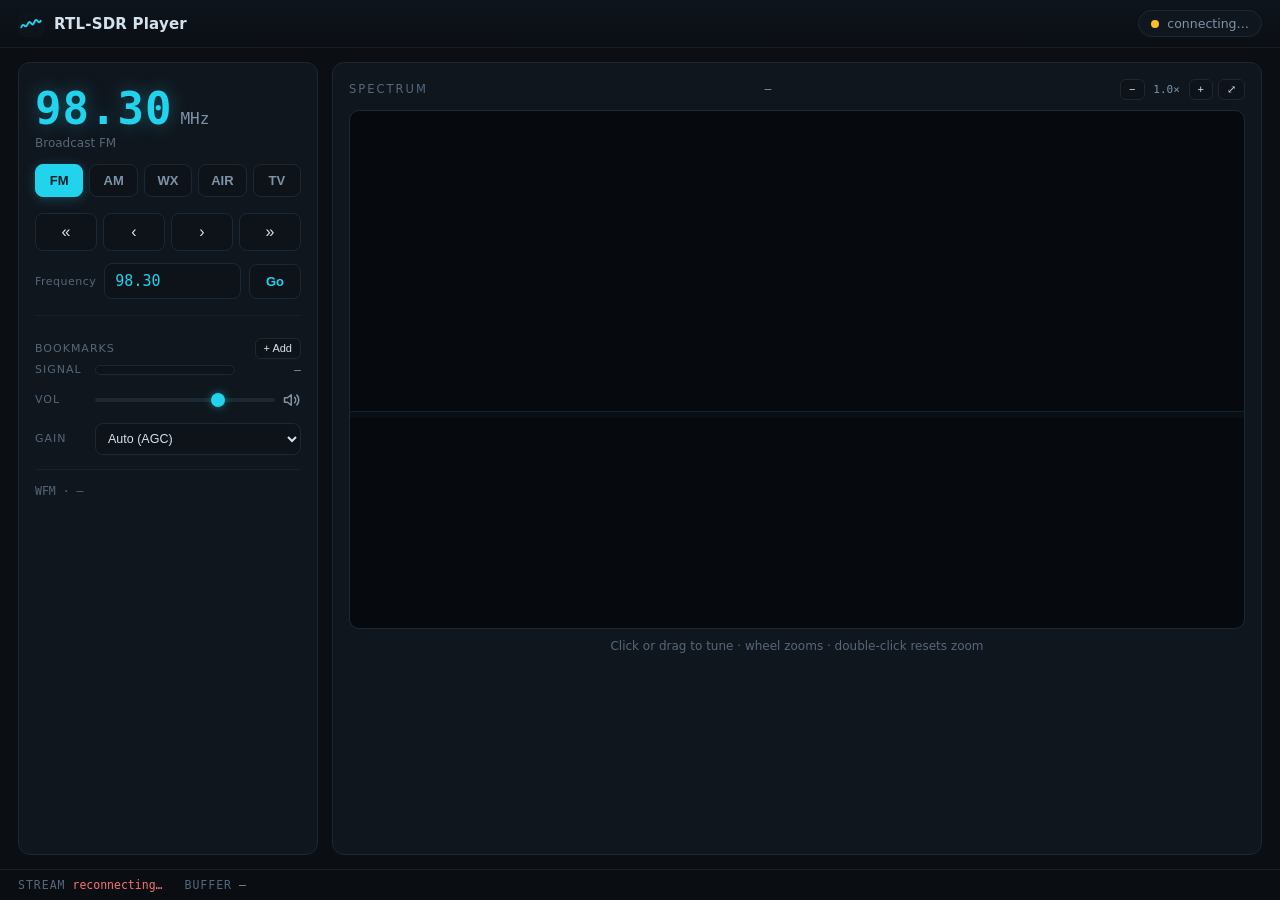
==== web/index.html @ d98e468a "v1.3.1: fix Windows DLL discovery (os.add_dll_directory), DLL diagnostics, dongle/simulation switch " ====
<!DOCTYPE html>
<html lang="en">
<head>
<meta charset="UTF-8">
<meta name="viewport" content="width=device-width, initial-scale=1.0">
<title>RTL-SDR Player</title>
<link rel="stylesheet" href="style.css">
<link rel="icon" href="data:image/svg+xml,%3Csvg xmlns='http://www.w3.org/2000/svg' viewBox='0 0 32 32'%3E%3Crect width='32' height='32' rx='7' fill='%230b0f14'/%3E%3Cpath d='M4 20c3-8 5 4 8-4s5 6 8-2 5 4 8-2' stroke='%2322d3ee' stroke-width='2.4' fill='none' stroke-linecap='round'/%3E%3C/svg%3E">
</head>
<body>

<header class="topbar">
  <div class="brand">
    <svg width="26" height="26" viewBox="0 0 32 32" aria-hidden="true">
      <rect width="32" height="32" rx="7" fill="#0e141b"/>
      <path d="M4 20c3-8 5 4 8-4s5 6 8-2 5 4 8-2" stroke="#22d3ee" stroke-width="2.4" fill="none" stroke-linecap="round"/>
    </svg>
    <span class="brand-name">RTL-SDR Player</span>
    <span class="brand-ver" id="app-version"></span>
  </div>
  <div class="device-pill" id="device-pill">
    <span class="dot" id="status-dot"></span>
    <span id="device-name">connecting&hellip;</span>
    <button id="device-switch" class="dev-switch" hidden
            title="Switch between the real dongle and the simulator"></button>
  </div>
</header>

<main class="layout">

  <!-- ===================== LEFT: CONTROLS ===================== -->
  <aside class="panel controls">

    <div class="readout">
      <span class="freq" id="freq-display">98.30</span>
      <span class="unit" id="freq-unit">MHz</span>
    </div>
    <div class="band-desc" id="band-desc">Broadcast FM</div>

    <nav class="tabs" id="band-tabs">
      <button data-band="wfm" class="tab active">FM</button>
      <button data-band="am" class="tab">AM</button>
      <button data-band="wx" class="tab">WX</button>
      <button data-band="air" class="tab">AIR</button>
      <button data-band="tv" class="tab">TV</button>
    </nav>

    <div id="radio-controls">
      <div class="tuner">
        <button id="dn-big" class="btn" title="Down 1 MHz">&laquo;</button>
        <button id="dn" class="btn" title="Down 100 kHz">&lsaquo;</button>
        <button id="up" class="btn" title="Up 100 kHz">&rsaquo;</button>
        <button id="up-big" class="btn" title="Up 1 MHz">&raquo;</button>
      </div>
      <div class="freq-entry">
        <label for="freq-input">Frequency</label>
        <input id="freq-input" inputmode="decimal" spellcheck="false">
        <button id="freq-go" class="btn btn-accent">Go</button>
      </div>

      <div class="presets" id="presets"></div>

      <div class="bookmarks" id="bookmarks-panel">
        <div class="mem-head">
          <span class="lbl">BOOKMARKS</span>
          <button id="bmk-add" class="btn btn-mini" title="Bookmark the current frequency">+ Add</button>
        </div>
        <div class="bmk-add-row" id="bmk-add-row" hidden>
          <input id="bmk-name" maxlength="40" placeholder="Name" spellcheck="false">
          <button id="bmk-save" class="btn btn-mini btn-accent">Save</button>
        </div>
        <div class="bmk-list" id="bmk-list"></div>
      </div>

      <div class="mode-row" id="mode-row" hidden></div>

      <div class="scan-row sq-row bfo-row" id="bfo-row" hidden>
        <span class="lbl">BFO</span>
        <input type="range" id="bfo" min="-3000" max="3000" value="0" step="10">
        <span class="scan-db" id="bfo-val">0 Hz</span>
        <button id="bfo-zero" class="btn btn-mini" title="Zero the BFO">0</button>
      </div>

      <div class="sql-line" id="sql-line" hidden>
        <span class="dot" id="sql-dot"></span><span id="sql-text">SQUELCH</span>
      </div>

      <div class="meter-row">
        <span class="lbl">SIGNAL</span>
        <div class="meter"><div class="meter-fill" id="meter-fill"></div></div>
        <span class="meter-db" id="meter-db">&mdash;</span>
      </div>

      <div class="vol-row">
        <span class="lbl">VOL</span>
        <input type="range" id="volume" min="0" max="100" value="70">
        <svg class="spk" width="18" height="18" viewBox="0 0 24 24" fill="none" stroke="currentColor" stroke-width="2" stroke-linecap="round" stroke-linejoin="round"><polygon points="11 5 6 9 2 9 2 15 6 15 11 19 11 5"/><path d="M15.5 8.5a5 5 0 0 1 0 7"/><path d="M18.5 5.5a9.5 9.5 0 0 1 0 13"/></svg>
      </div>

      <div class="gain-row">
        <span class="lbl">GAIN</span>
        <select id="gain-select"><option value="auto">Auto (AGC)</option></select>
      </div>

      <div class="demod-line" id="demod-line">WFM &middot; &mdash;</div>

      <div class="rds" id="rds-panel" hidden>
        <div class="rds-head">
          <span class="rds-title">RDS</span>
          <span class="rds-flags" id="rds-flags"></span>
        </div>
        <div class="rds-ps" id="rds-ps">&mdash;</div>
        <div class="rds-meta" id="rds-meta">searching for RDS&hellip;</div>
        <div class="rds-rt" id="rds-rt"></div>
        <div class="rds-af" id="rds-af"></div>
      </div>

      <div class="scan" id="scan-panel" hidden>
        <div class="scan-head">
          <span class="scan-title">SCANNER</span>
          <span class="scan-state" id="scan-state">idle</span>
        </div>
        <div class="scan-row">
          <select id="scan-list"></select>
          <select id="scan-order" title="Channel order">
            <option value="linear">Linear order</option>
            <option value="smart">Smart: most active first</option>
          </select>
          <button id="scan-btn" class="btn btn-accent scan-btn">Scan</button>
        </div>
        <div class="scan-row sq-row">
          <span class="lbl">SQL</span>
          <input type="range" id="squelch" min="-60" max="-5" value="-30" step="1">
          <span class="scan-db" id="squelch-val">-30 dB</span>
        </div>
        <div class="scan-row sq-row">
          <span class="lbl">LVL</span>
          <div class="meter"><div class="meter-fill chan" id="chan-fill"></div></div>
          <span class="scan-db" id="chan-val">&mdash;</span>
        </div>
        <div class="scan-row sq-row" id="ctcss-row" hidden>
          <span class="lbl">CTC</span>
          <select id="ctcss-select" title="CTCSS tone squelch (NBFM)">
            <option value="0">CTCSS off (carrier only)</option>
          </select>
        </div>
        <div class="mem-head">
          <span class="lbl">MEMORY</span>
          <button id="mem-clear" class="btn btn-mini" title="Clear learned activity">Clear</button>
        </div>
        <div class="scan-mem" id="scan-mem"></div>
        <div class="scan-log" id="scan-log"></div>
      </div>
    </div>

  </aside>

  <!-- ===================== RIGHT: SPECTRUM / WATERFALL ===================== -->
  <section class="panel scope" id="view-spectrum">
    <div class="scope-head">
      <span class="scope-title">SPECTRUM</span>
      <span class="scope-info" id="scope-info">&mdash;</span>
      <span class="zoom-ctl">
        <button id="zoom-out" class="btn btn-mini" title="Zoom out">&minus;</button>
        <span id="zoom-level">1.0&times;</span>
        <button id="zoom-in" class="btn btn-mini" title="Zoom in">+</button>
        <button id="zoom-reset" class="btn btn-mini" title="Reset zoom">&#x2922;</button>
      </span>
    </div>
    <div class="canvas-wrap">
      <canvas id="spectrum"></canvas>
      <div class="freq-axis" id="freq-axis"></div>
      <canvas id="waterfall"></canvas>
    </div>
    <div class="scope-hint">Click or drag to tune &middot; wheel zooms &middot; double-click resets zoom</div>
  </section>

  <!-- ===================== RIGHT: TV ===================== -->
  <section class="panel tv" id="view-tv" hidden>
    <div class="scope-head">
      <span class="scope-title">DIGITAL TV (DVB-T)</span>
      <span class="scope-info" id="tv-badge">&mdash;</span>
    </div>
    <div id="tv-body"><!-- filled by app.js --></div>
  </section>

</main>

<footer class="statusbar">
  <span class="stat"><span class="stat-k">STREAM</span> <span id="stat-ws">connecting&hellip;</span></span>
  <span class="stat"><span class="stat-k">BUFFER</span> <span id="stat-buffer">&mdash;</span></span>
  <span class="stat stat-right" id="stat-note"></span>
</footer>

<script src="app.js"></script>
</body>
</html>
---- web/style.css ----
/* RTL-SDR Player — dark instrument-style theme */
:root {
  --bg: #0b0f14;
  --panel: #10161e;
  --panel-2: #0d1319;
  --border: #1d2833;
  --border-soft: #16202b;
  --text: #d5e2ee;
  --text-dim: #7d93a8;
  --text-faint: #55677a;
  --accent: #22d3ee;
  --accent-dim: #0e7490;
  --amber: #fbbf24;
  --red: #f87171;
  --green: #34d399;
  --mono: "Cascadia Mono", "JetBrains Mono", ui-monospace, "SF Mono", Consolas, monospace;
}

* { box-sizing: border-box; margin: 0; padding: 0; }

[hidden] { display: none !important; }

html, body {
  height: 100%;
  background: var(--bg);
  color: var(--text);
  font-family: Inter, "Segoe UI", system-ui, -apple-system, sans-serif;
  font-size: 14px;
}

body { display: flex; flex-direction: column; min-height: 100vh; }

/* ---------- top bar ---------- */
.topbar {
  display: flex; align-items: center; justify-content: space-between;
  padding: 10px 18px;
  border-bottom: 1px solid var(--border-soft);
  background: linear-gradient(180deg, #0e141c, #0b0f14);
}
.brand { display: flex; align-items: center; gap: 10px; }
.brand-name { font-weight: 650; letter-spacing: 0.2px; font-size: 15px; }
.brand-ver { color: var(--text-faint); font-size: 12px; font-family: var(--mono); }
.device-pill {
  display: flex; align-items: center; gap: 8px;
  padding: 5px 12px; border: 1px solid var(--border);
  border-radius: 999px; background: var(--panel);
  font-size: 12.5px; color: var(--text-dim);
}
.dot { width: 8px; height: 8px; border-radius: 50%; background: var(--amber); }
.dot.hw { background: var(--green); box-shadow: 0 0 8px rgba(52, 211, 153, .7); }
.dot.sim { background: var(--amber); box-shadow: 0 0 8px rgba(251, 191, 36, .6); }
.dot.err { background: var(--red); }
.dev-switch {
  margin-left: 4px; padding: 2px 10px;
  border: 1px solid var(--border); border-radius: 999px;
  background: transparent; color: var(--text-dim);
  font-size: 11px; font-weight: 600; letter-spacing: .04em;
  cursor: pointer; transition: color .15s, border-color .15s;
}
.dev-switch:hover { color: var(--accent); border-color: var(--accent); }
.dev-switch:disabled { opacity: .5; cursor: wait; }

/* ---------- layout ---------- */
.layout {
  flex: 1;
  display: grid;
  grid-template-columns: 300px 1fr;
  gap: 14px;
  padding: 14px 18px;
  width: 100%;
  max-width: 1400px;
  margin: 0 auto;
}
@media (max-width: 860px) { .layout { grid-template-columns: 1fr; } }

.panel {
  background: var(--panel);
  border: 1px solid var(--border);
  border-radius: 12px;
  padding: 16px;
}

/* ---------- controls ---------- */
.readout { display: flex; align-items: baseline; gap: 8px; margin-top: 4px; }
.freq {
  font-family: var(--mono);
  font-size: 44px; font-weight: 600; letter-spacing: 1px;
  color: var(--accent);
  text-shadow: 0 0 18px rgba(34, 211, 238, .35);
  font-variant-numeric: tabular-nums;
}
.unit { color: var(--text-dim); font-size: 16px; font-family: var(--mono); }
.band-desc { color: var(--text-faint); font-size: 12px; margin: 2px 0 14px; }

.tabs { display: flex; gap: 6px; margin-bottom: 16px; }
.tab {
  flex: 1; padding: 8px 0;
  background: var(--panel-2); color: var(--text-dim);
  border: 1px solid var(--border); border-radius: 8px;
  font-weight: 600; font-size: 13px; cursor: pointer;
  transition: all .15s;
}
.tab:hover { color: var(--text); border-color: var(--accent-dim); }
.tab.active {
  color: #062027; background: var(--accent); border-color: var(--accent);
  box-shadow: 0 2px 12px rgba(34, 211, 238, .25);
}

.tuner { display: flex; gap: 6px; margin-bottom: 12px; }
.btn {
  flex: 1; padding: 9px 0;
  background: var(--panel-2); color: var(--text);
  border: 1px solid var(--border); border-radius: 8px;
  font-size: 16px; cursor: pointer; transition: all .12s;
}
.btn:hover { border-color: var(--accent-dim); background: #121b25; }
.btn:active { transform: scale(.97); }
.btn-accent { color: var(--accent); font-weight: 700; }

.freq-entry { display: flex; align-items: center; gap: 8px; margin-bottom: 16px; }
.freq-entry label { color: var(--text-faint); font-size: 11px; letter-spacing: .5px; }
.freq-entry input {
  flex: 1; min-width: 0;
  background: var(--panel-2); color: var(--accent);
  border: 1px solid var(--border); border-radius: 8px;
  padding: 8px 10px; font-family: var(--mono); font-size: 15px;
}
.freq-entry input:focus { outline: none; border-color: var(--accent-dim); }
.freq-entry .btn { flex: 0 0 52px; font-size: 13px; }

.lbl { color: var(--text-faint); font-size: 11px; letter-spacing: 1px; width: 52px; }

.meter-row { display: flex; align-items: center; gap: 8px; margin-bottom: 14px; }
.meter {
  flex: 1; height: 10px; border-radius: 6px;
  background: var(--panel-2); border: 1px solid var(--border);
  overflow: hidden;
}
.meter-fill {
  height: 100%; width: 0%;
  background: linear-gradient(90deg, #0e7490, #22d3ee 60%, #67e8f9);
  transition: width .2s ease;
}
.meter-db { font-family: var(--mono); font-size: 11.5px; color: var(--text-dim); width: 58px; text-align: right; }

.vol-row { display: flex; align-items: center; gap: 8px; margin-bottom: 14px; }
.vol-row .spk { color: var(--text-dim); }
input[type="range"] {
  flex: 1; appearance: none; height: 4px; border-radius: 2px;
  background: var(--border); outline: none;
}
input[type="range"]::-webkit-slider-thumb {
  appearance: none; width: 14px; height: 14px; border-radius: 50%;
  background: var(--accent); cursor: pointer;
  box-shadow: 0 0 8px rgba(34, 211, 238, .5);
}
input[type="range"]::-moz-range-thumb {
  width: 14px; height: 14px; border-radius: 50%;
  background: var(--accent); cursor: pointer; border: none;
}

.gain-row { display: flex; align-items: center; gap: 8px; margin-bottom: 14px; }
.gain-row select {
  flex: 1; background: var(--panel-2); color: var(--text);
  border: 1px solid var(--border); border-radius: 8px; padding: 7px 8px;
  font-size: 12.5px;
}
.gain-row select:focus { outline: none; border-color: var(--accent-dim); }

.demod-line {
  font-family: var(--mono); font-size: 11.5px; color: var(--text-faint);
  border-top: 1px solid var(--border-soft); padding-top: 12px;
  line-height: 1.6;
}

/* ---------- preset chips ---------- */
.presets { display: flex; flex-wrap: wrap; gap: 6px; margin-bottom: 14px; }
.presets:empty { display: none; }
.chip {
  padding: 5px 10px; background: var(--panel-2);
  border: 1px solid var(--border); border-radius: 999px;
  color: var(--text-dim); font-size: 11.5px; font-family: var(--mono);
  cursor: pointer; transition: all .12s;
}
.chip:hover { color: var(--accent); border-color: var(--accent-dim); }
.chip.active { color: var(--accent); border-color: var(--accent); }

/* ---------- RDS panel ---------- */
.rds {
  border-top: 1px solid var(--border-soft); padding-top: 12px;
  margin-bottom: 14px;
}
.rds-head { display: flex; justify-content: space-between; align-items: center; }
.rds-title, .scan-title {
  font-size: 10.5px; letter-spacing: 2px; color: var(--text-faint);
}
.rds-flags { font-family: var(--mono); font-size: 10px; color: var(--text-faint); }
.rds-flags .on { color: var(--green); }
.rds-ps {
  font-family: var(--mono); font-size: 24px; font-weight: 650;
  color: var(--amber); letter-spacing: 2px; margin: 6px 0 2px;
  text-shadow: 0 0 14px rgba(251, 191, 36, .3); min-height: 30px;
}
.rds-meta { font-family: var(--mono); font-size: 11px; color: var(--text-dim); }
.rds-rt {
  color: var(--text-dim); font-size: 12px; line-height: 1.5; margin-top: 6px;
  min-height: 15px;
}
.rds-af {
  font-family: var(--mono); font-size: 10.5px; color: var(--text-faint);
  margin-top: 6px;
}

/* ---------- scanner panel ---------- */
.scan {
  border-top: 1px solid var(--border-soft); padding-top: 12px;
}
.scan-head { display: flex; justify-content: space-between; align-items: center; }
.scan-state { font-family: var(--mono); font-size: 11px; color: var(--text-dim); }
.scan-state.run { color: var(--green); }
.scan-state.hold { color: var(--amber); }
.scan-row { display: flex; align-items: center; gap: 8px; margin-top: 10px; }
.scan-row select {
  flex: 1; background: var(--panel-2); color: var(--text);
  border: 1px solid var(--border); border-radius: 8px; padding: 7px 8px;
  font-size: 12px;
}
.scan-btn { flex: 0 0 72px; font-size: 12.5px; padding: 8px 0; }
.scan-db {
  font-family: var(--mono); font-size: 11px; color: var(--text-dim);
  width: 52px; text-align: right;
}
.meter-fill.chan { transition: width .3s ease; }
.scan-log {
  margin-top: 10px; font-family: var(--mono); font-size: 10.5px;
  color: var(--text-dim); line-height: 1.7; max-height: 96px; overflow: hidden;
}
.scan-log .hit { color: var(--amber); }
.scan-log .empty { color: var(--text-faint); }

/* ---------- spectrum ---------- */
.scope { display: flex; flex-direction: column; min-height: 0; }
.scope-head {
  display: flex; justify-content: space-between; align-items: center;
  margin-bottom: 10px;
}
.scope-title { font-size: 11.5px; letter-spacing: 2px; color: var(--text-faint); }
.scope-info { font-family: var(--mono); font-size: 11.5px; color: var(--text-dim); }

.canvas-wrap { border: 1px solid var(--border); border-radius: 10px; overflow: hidden; background: #060a0e; }
#spectrum { display: block; width: 100%; height: 300px; cursor: crosshair; }
.freq-axis {
  display: flex; justify-content: space-between;
  padding: 2px 8px 4px;
  font-family: var(--mono); font-size: 10.5px; color: var(--text-faint);
  background: #081015; border-top: 1px solid var(--border-soft);
}
#waterfall { display: block; width: 100%; height: 210px; }
.scope-hint { margin-top: 10px; color: var(--text-faint); font-size: 12px; text-align: center; }

/* ---------- TV panel ---------- */
.tv-body { line-height: 1.55; }
.tv-badge-ok { color: var(--green); }
.tv-badge-no { color: var(--amber); }
.tv-reason {
  padding: 12px 14px; border: 1px solid var(--border); border-radius: 10px;
  background: var(--panel-2); color: var(--text-dim); font-size: 13px;
  margin-bottom: 14px;
}
.tv-guide { margin: 0 0 14px 18px; color: var(--text-dim); font-size: 13px; }
.tv-guide li { margin-bottom: 8px; }
.tv-guide strong { color: var(--text); }
.tv-channels { display: flex; flex-wrap: wrap; gap: 8px; margin-bottom: 14px; }
.tv-chan {
  padding: 7px 12px; background: var(--panel-2);
  border: 1px solid var(--border); border-radius: 8px;
  color: var(--text); font-size: 13px; cursor: pointer; transition: all .12s;
}
.tv-chan:hover { border-color: var(--accent-dim); }
.tv-chan.active { border-color: var(--accent); color: var(--accent); }
.tv-video { width: 100%; border-radius: 10px; background: #000; min-height: 320px; }
.tv-scan-btn {
  padding: 8px 16px; background: var(--accent); color: #062027;
  border: none; border-radius: 8px; font-weight: 700; cursor: pointer;
  margin-bottom: 14px;
}
.tv-scan-btn:disabled { opacity: .5; cursor: default; }
.tv-note { color: var(--text-faint); font-size: 12px; }

/* ---------- status bar ---------- */
.statusbar {
  display: flex; gap: 22px; align-items: center;
  padding: 8px 18px;
  border-top: 1px solid var(--border-soft);
  background: #0a0e13;
  font-family: var(--mono); font-size: 11.5px; color: var(--text-dim);
}
.stat-k { color: var(--text-faint); letter-spacing: 1px; }
.stat-right { margin-left: auto; }
#stat-ws.bad { color: var(--red); }
#stat-ws.good { color: var(--green); }

/* ---------- v1.2: mode row, BFO clarifier, squelch badge, scan memory ---------- */
.mode-row { display: flex; gap: 6px; margin-top: 8px; flex-wrap: wrap; }
.chip-mode { min-width: 46px; text-align: center; }

.btn-mini {
  padding: 1px 8px; font-size: 11px; line-height: 1.5;
  border-radius: 6px; flex: 0 0 auto;
}
.bfo-row { margin-top: 8px; }
.bfo-row input[type="range"] { flex: 1 1 auto; min-width: 0; }

.sql-line {
  display: flex; align-items: center; gap: 8px;
  margin-top: 10px;
  font-family: var(--mono); font-size: 11px; letter-spacing: 1px;
  color: var(--text-dim);
}
.sql-line .dot { width: 9px; height: 9px; border-radius: 50%; flex: 0 0 auto; }
.dot.sql-open { background: var(--green); box-shadow: 0 0 6px rgba(52, 211, 153, .8); }
.dot.sql-closed { background: var(--text-faint); }

.mem-head {
  display: flex; align-items: center; justify-content: space-between;
  margin-top: 12px; margin-bottom: 4px;
}
.scan-mem { font-family: var(--mono); font-size: 11.5px; }
.scan-mem .empty { color: var(--text-faint); padding: 2px 0; }
.mem-row {
  display: flex; gap: 10px; padding: 2px 4px; cursor: pointer;
  border-radius: 5px; color: var(--amber);
}
.mem-row:hover { background: rgba(251, 191, 36, .08); }
.mem-freq { flex: 1 1 auto; }
.mem-hits { color: var(--text-dim); }
.mem-last { color: var(--text-faint); }

/* ---------- v1.3: bookmarks, CTCSS row, waterfall zoom ---------- */
.bookmarks {
  border-top: 1px solid var(--border-soft); padding-top: 10px;
  margin-top: 12px;
}
.bmk-add-row { display: flex; gap: 6px; margin: 6px 0 4px; }
.bmk-add-row input {
  flex: 1; min-width: 0;
  background: var(--panel-2); color: var(--accent);
  border: 1px solid var(--border); border-radius: 6px;
  padding: 5px 8px; font-family: var(--mono); font-size: 12px;
}
.bmk-add-row input:focus { outline: none; border-color: var(--accent-dim); }
.bmk-list { font-family: var(--mono); font-size: 11.5px; max-height: 168px; overflow-y: auto; }
.bmk-list .empty { color: var(--text-faint); padding: 2px 0; font-size: 11px; }
.bmk-row {
  display: flex; align-items: center; gap: 8px;
  padding: 3px 4px; cursor: pointer; border-radius: 5px;
}
.bmk-row:hover { background: rgba(34, 211, 238, .07); }
.bmk-band {
  flex: 0 0 30px; color: var(--accent-dim); font-size: 9.5px;
  letter-spacing: 1px;
}
.bmk-name {
  flex: 1 1 auto; color: var(--text); overflow: hidden;
  text-overflow: ellipsis; white-space: nowrap;
}
.bmk-mode { color: var(--amber); font-size: 9.5px; margin-left: 5px; }
.bmk-freq { color: var(--accent); }
.bmk-del {
  flex: 0 0 auto; width: 18px; height: 18px; line-height: 16px;
  background: none; border: none; border-radius: 4px;
  color: var(--text-faint); font-size: 13px; cursor: pointer;
}
.bmk-del:hover { color: var(--red); background: rgba(248, 113, 113, .12); }

.scan-row select#ctcss-select { font-family: var(--mono); }

.zoom-ctl {
  display: flex; align-items: center; gap: 5px; margin-left: 12px;
  font-family: var(--mono); font-size: 11px; color: var(--text-dim);
}
.zoom-ctl .btn-mini { min-width: 24px; text-align: center; }
#zoom-level { min-width: 34px; text-align: center; }
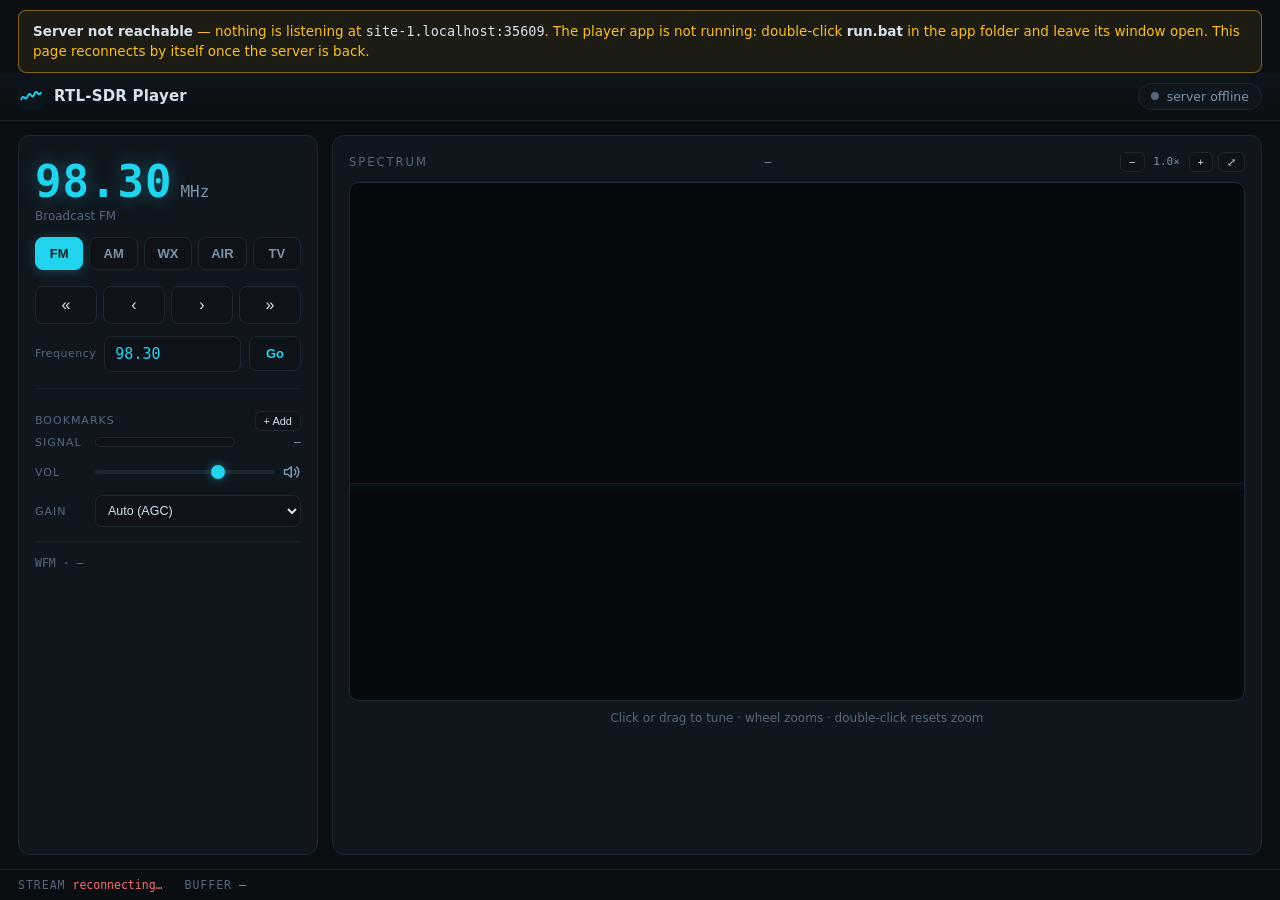
==== commit d5125d69: "v1.3.3: offline 'server not reachable' banner + auto-reconnect, fix worklet volume TypeError, calmer" ====
--- a/web/index.html
+++ b/web/index.html
@@ -8,6 +8,14 @@
 <link rel="icon" href="data:image/svg+xml,%3Csvg xmlns='http://www.w3.org/2000/svg' viewBox='0 0 32 32'%3E%3Crect width='32' height='32' rx='7' fill='%230b0f14'/%3E%3Cpath d='M4 20c3-8 5 4 8-4s5 6 8-2 5 4 8-2' stroke='%2322d3ee' stroke-width='2.4' fill='none' stroke-linecap='round'/%3E%3C/svg%3E">
 </head>
 <body>
+
+<div id="offline-banner" hidden>
+  <strong>Server not reachable</strong> — nothing is listening at
+  <span class="off-host" id="offline-host">localhost:8515</span>.
+  The player app is not running: double-click <strong>run.bat</strong> in the
+  app folder and leave its window open. This page reconnects by itself once
+  the server is back.
+</div>
 
 <header class="topbar">
   <div class="brand">
--- a/web/style.css
+++ b/web/style.css
@@ -30,6 +30,20 @@
 
 body { display: flex; flex-direction: column; min-height: 100vh; }
 
+/* ---------- offline banner (server not running) ---------- */
+#offline-banner {
+  margin: 10px 18px 0;
+  padding: 10px 14px;
+  border: 1px solid rgba(251, 191, 36, .45);
+  border-radius: 8px;
+  background: rgba(251, 191, 36, .07);
+  color: var(--amber);
+  font-size: 13.5px;
+  line-height: 1.5;
+}
+#offline-banner strong { color: var(--text); }
+#offline-banner .off-host { font-family: var(--mono); color: var(--text); }
+
 /* ---------- top bar ---------- */
 .topbar {
   display: flex; align-items: center; justify-content: space-between;
@@ -50,6 +64,7 @@
 .dot.hw { background: var(--green); box-shadow: 0 0 8px rgba(52, 211, 153, .7); }
 .dot.sim { background: var(--amber); box-shadow: 0 0 8px rgba(251, 191, 36, .6); }
 .dot.err { background: var(--red); }
+.dot.off { background: var(--text-faint); }
 .dev-switch {
   margin-left: 4px; padding: 2px 10px;
   border: 1px solid var(--border); border-radius: 999px;
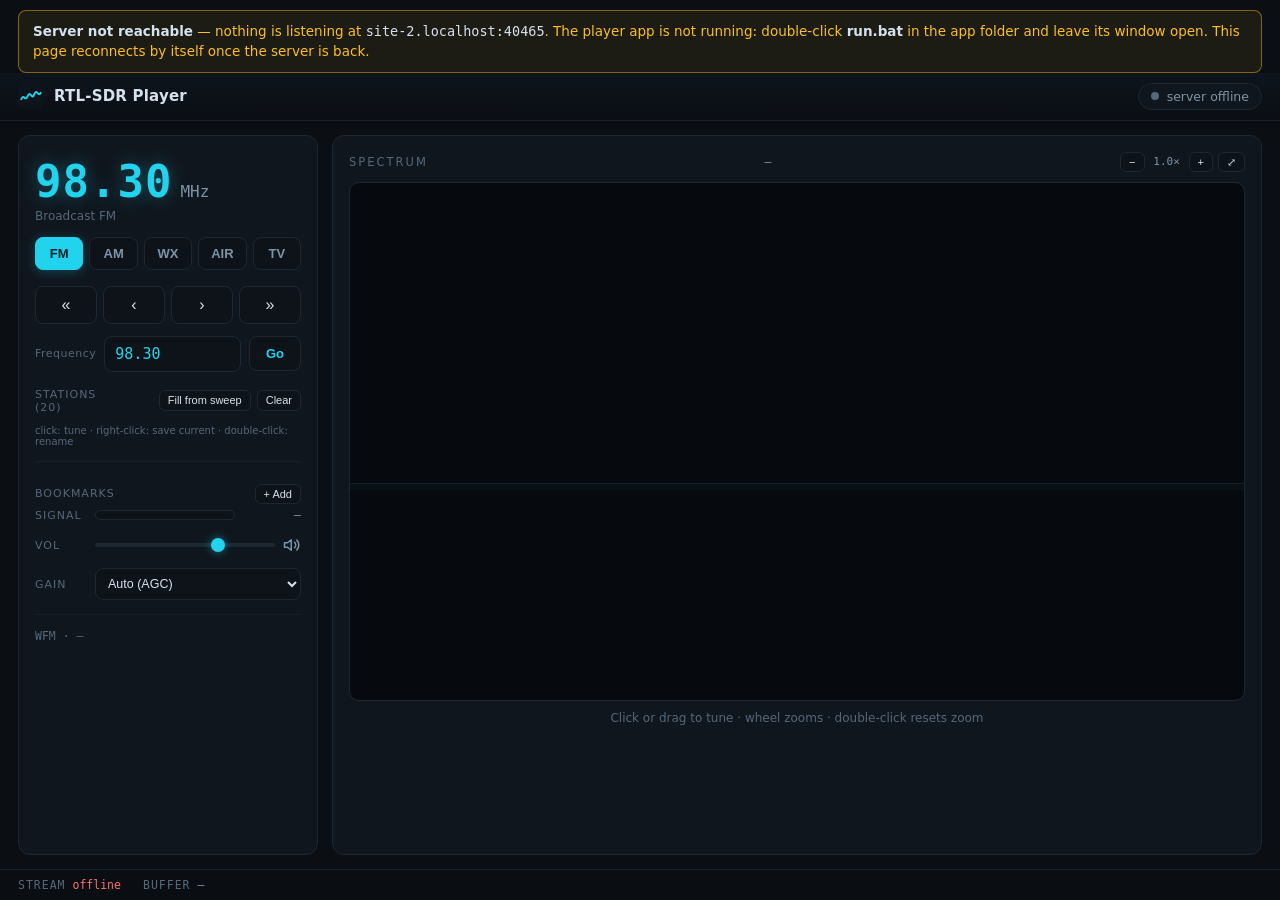
==== commit 8e91ddc2: "v1.4.0: all-band sweep + 20 auto-named station presets - All-band sweep: sweeps every channel of FM/" ====
--- a/web/index.html
+++ b/web/index.html
@@ -68,6 +68,19 @@
 
       <div class="presets" id="presets"></div>
 
+      <div class="stations" id="stations-panel">
+        <div class="mem-head">
+          <span class="lbl">STATIONS (20)</span>
+          <span class="st-actions">
+            <button id="st-fill" class="btn btn-mini"
+                    title="Fill all 20 slots from the last band sweep (strongest first)">Fill from sweep</button>
+            <button id="st-clear" class="btn btn-mini" title="Empty all 20 slots">Clear</button>
+          </span>
+        </div>
+        <div class="st-grid" id="st-grid"></div>
+        <div class="st-hint">click: tune &middot; right-click: save current &middot; double-click: rename</div>
+      </div>
+
       <div class="bookmarks" id="bookmarks-panel">
         <div class="mem-head">
           <span class="lbl">BOOKMARKS</span>
@@ -136,6 +149,19 @@
           </select>
           <button id="scan-btn" class="btn btn-accent scan-btn">Scan</button>
         </div>
+        <div class="scan-row sweep-row">
+          <span class="lbl">SWEEP</span>
+          <span class="sweep-bands" id="sweep-bands">
+            <label><input type="checkbox" class="sweep-band" value="wfm" checked>FM</label>
+            <label><input type="checkbox" class="sweep-band" value="am" checked>AM</label>
+            <label><input type="checkbox" class="sweep-band" value="wx" checked>WX</label>
+            <label><input type="checkbox" class="sweep-band" value="air" checked>AIR</label>
+          </span>
+          <button id="sweep-btn" class="btn btn-mini btn-accent"
+                  title="Sweep every channel of the checked bands, measure power, decode RDS names — then use Fill from sweep">
+            All bands</button>
+        </div>
+        <div class="sweep-results" id="sweep-results"></div>
         <div class="scan-row sq-row">
           <span class="lbl">SQL</span>
           <input type="range" id="squelch" min="-60" max="-5" value="-30" step="1">
--- a/web/style.css
+++ b/web/style.css
@@ -396,3 +396,103 @@
 }
 .zoom-ctl .btn-mini { min-width: 24px; text-align: center; }
 #zoom-level { min-width: 34px; text-align: center; }
+
+/* ---------- v1.4: STATIONS panel (20 named presets) ---------- */
+.stations { margin-bottom: 14px; }
+.st-actions { display: flex; gap: 6px; }
+.st-grid {
+  display: grid;
+  grid-template-columns: repeat(4, 1fr);
+  gap: 5px;
+  margin-top: 6px;
+}
+.st-slot {
+  position: relative;
+  min-height: 44px;
+  padding: 5px 6px 4px 6px;
+  text-align: left;
+  border: 1px solid var(--border);
+  border-radius: 7px;
+  background: var(--panel-2);
+  color: var(--text);
+  cursor: pointer;
+  overflow: hidden;
+  display: flex;
+  flex-direction: column;
+  gap: 1px;
+}
+.st-slot:hover { border-color: var(--accent-dim); }
+.st-slot.active { border-color: var(--accent); box-shadow: 0 0 0 1px var(--accent-dim) inset; }
+.st-slot.empty { opacity: .55; }
+.st-num {
+  position: absolute;
+  top: 3px;
+  right: 5px;
+  font-family: var(--mono);
+  font-size: 8.5px;
+  color: var(--text-faint);
+}
+.st-name {
+  font-size: 10.5px;
+  font-weight: 600;
+  line-height: 1.15;
+  max-height: 24px;
+  overflow: hidden;
+  white-space: nowrap;
+  text-overflow: ellipsis;
+  padding-right: 12px;
+}
+.st-freq { font-family: var(--mono); font-size: 9.5px; color: var(--text-dim); }
+.st-slot.st-wfm { border-left: 2px solid #22d3ee; }
+.st-slot.st-am  { border-left: 2px solid #fbbf24; }
+.st-slot.st-wx  { border-left: 2px solid #34d399; }
+.st-slot.st-air { border-left: 2px solid #f472b6; }
+.st-hint {
+  margin-top: 5px;
+  font-size: 10px;
+  color: var(--text-faint);
+}
+
+/* ---------- v1.4: all-band sweep ---------- */
+.sweep-row { flex-wrap: wrap; }
+.sweep-bands { display: flex; gap: 8px; flex: 1; }
+.sweep-bands label {
+  display: flex;
+  align-items: center;
+  gap: 3px;
+  font-family: var(--mono);
+  font-size: 10.5px;
+  color: var(--text-dim);
+  cursor: pointer;
+}
+.sweep-bands input { accent-color: var(--accent); }
+.sweep-results {
+  margin-top: 8px;
+  font-family: var(--mono);
+  font-size: 11px;
+  max-height: 150px;
+  overflow-y: auto;
+}
+.sweep-cap {
+  color: var(--text-faint);
+  font-size: 10px;
+  letter-spacing: .06em;
+  padding-bottom: 3px;
+}
+.sweep-item {
+  display: flex;
+  align-items: center;
+  gap: 7px;
+  padding: 2px 4px;
+  border-radius: 4px;
+  cursor: pointer;
+}
+.sweep-item:hover { background: rgba(34, 211, 238, .07); }
+.sr-name { flex: 1; color: var(--text); overflow: hidden; white-space: nowrap; text-overflow: ellipsis; }
+.sr-band { font-size: 9px; color: var(--bg); background: var(--text-faint); border-radius: 3px; padding: 0 4px; }
+.sweep-item[data-band="wfm"] .sr-band { background: #22d3ee; }
+.sweep-item[data-band="am"]  .sr-band { background: #fbbf24; }
+.sweep-item[data-band="wx"]  .sr-band { background: #34d399; }
+.sweep-item[data-band="air"] .sr-band { background: #f472b6; }
+.sr-freq { color: var(--accent); }
+.sr-db { color: var(--text-dim); }
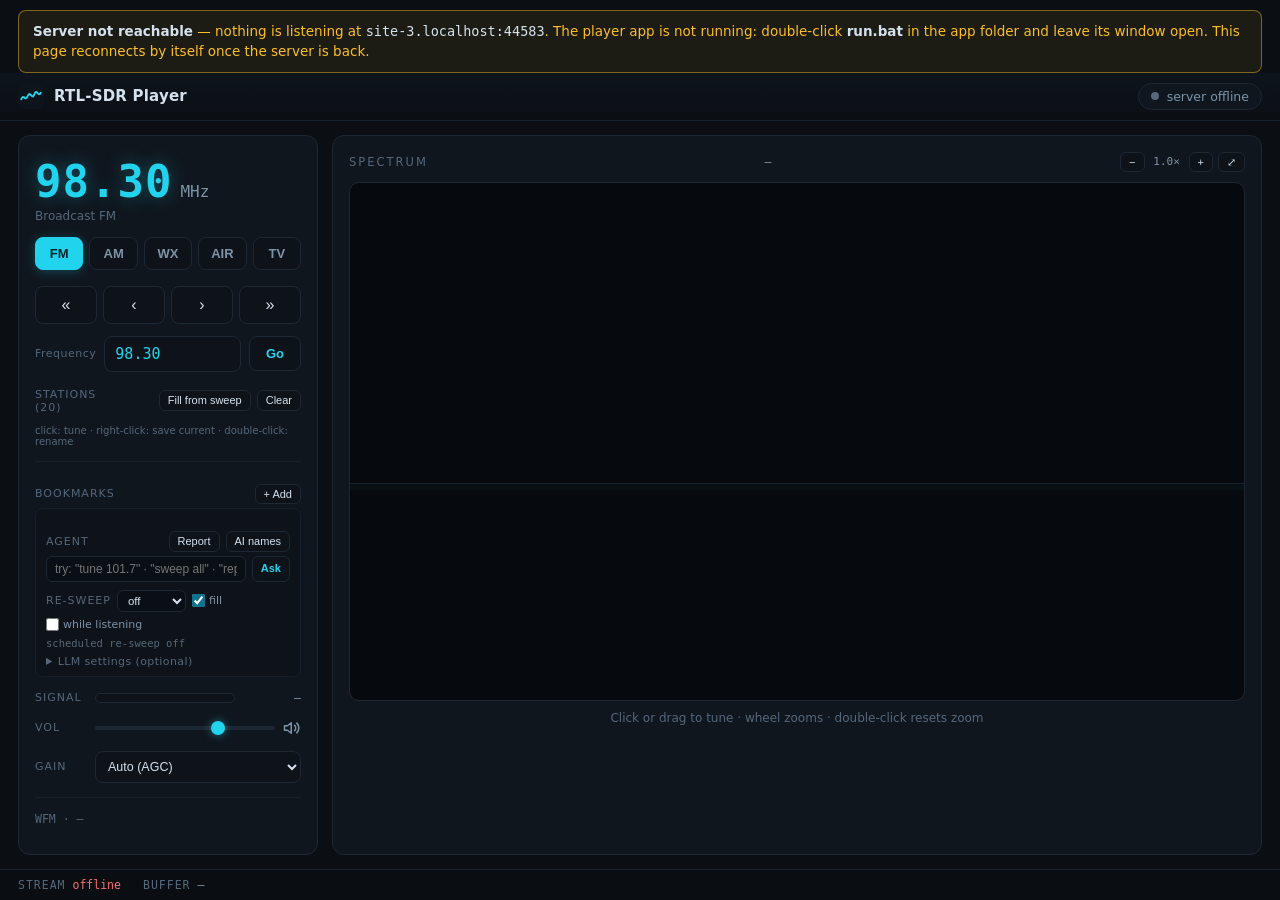
==== commit c0436242: "v1.5.0: agent — scheduled background re-sweeps, LLM station naming, natural-language commands, dial " ====
--- a/web/index.html
+++ b/web/index.html
@@ -93,6 +93,53 @@
         <div class="bmk-list" id="bmk-list"></div>
       </div>
 
+      <div class="agent" id="agent-panel">
+        <div class="mem-head">
+          <span class="lbl">AGENT</span>
+          <span class="st-actions">
+            <button id="ag-report" class="btn btn-mini"
+                    title="What's on air? A summary of what the receiver can hear right now">Report</button>
+            <button id="ag-name" class="btn btn-mini"
+                    title="Let the configured LLM propose friendly station names for the presets">AI names</button>
+          </span>
+        </div>
+        <div class="ag-chat" id="ag-chat" hidden></div>
+        <div class="ag-row">
+          <input id="ag-input" placeholder='try: "tune 101.7" &middot; "sweep all" &middot; "report"'
+                 spellcheck="false" autocomplete="off">
+          <button id="ag-send" class="btn btn-mini btn-accent">Ask</button>
+        </div>
+        <div class="ag-sched">
+          <span class="lbl">RE-SWEEP</span>
+          <select id="ag-interval" title="Automatic background re-sweep of all bands">
+            <option value="0">off</option>
+            <option value="15">15 min</option>
+            <option value="30">30 min</option>
+            <option value="60">1 h</option>
+            <option value="240">4 h</option>
+          </select>
+          <label class="ag-cb" title="After each scheduled sweep, refill the 20 presets (slots you named yourself are kept)">
+            <input type="checkbox" id="ag-autofill" checked>fill</label>
+          <label class="ag-cb" title="Run the scheduled sweep even while a browser tab is connected (audio mutes briefly, then returns)">
+            <input type="checkbox" id="ag-listen">while listening</label>
+        </div>
+        <div class="ag-status" id="ag-status">scheduled re-sweep off</div>
+        <details class="ag-adv">
+          <summary>LLM settings (optional)</summary>
+          <div class="ag-adv-grid">
+            <label>Base URL
+              <input id="ag-llm-url" placeholder="https://api.openai.com/v1" spellcheck="false" autocomplete="off"></label>
+            <label>Model
+              <input id="ag-llm-model" placeholder="gpt-4o-mini" spellcheck="false" autocomplete="off"></label>
+            <label>API key
+              <input id="ag-llm-key" type="password" placeholder="sk-&hellip; (stored locally only)" autocomplete="off"></label>
+            <label class="ag-cb"><input type="checkbox" id="ag-llm-on">
+              Use the LLM for station names + fuzzy commands</label>
+            <button id="ag-llm-save" class="btn btn-mini">Save LLM settings</button>
+          </div>
+        </details>
+      </div>
+
       <div class="mode-row" id="mode-row" hidden></div>
 
       <div class="scan-row sq-row bfo-row" id="bfo-row" hidden>
--- a/web/style.css
+++ b/web/style.css
@@ -496,3 +496,109 @@
 .sweep-item[data-band="air"] .sr-band { background: #f472b6; }
 .sr-freq { color: var(--accent); }
 .sr-db { color: var(--text-dim); }
+
+/* ---------- v1.5 agent panel ---------- */
+.agent {
+  border: 1px solid var(--border-soft);
+  border-radius: 8px;
+  padding: 10px 10px 8px;
+  margin-bottom: 14px;
+  background: var(--panel-2);
+}
+.ag-chat {
+  max-height: 132px;
+  overflow-y: auto;
+  font-size: 11.5px;
+  line-height: 1.45;
+  margin-bottom: 8px;
+  padding-right: 2px;
+}
+.ag-line { display: flex; gap: 6px; padding: 1px 0; }
+.ag-who {
+  flex: 0 0 auto;
+  color: var(--text-faint);
+  font-family: var(--mono);
+  font-size: 9.5px;
+  letter-spacing: .5px;
+  padding-top: 1px;
+}
+.ag-q .ag-who { color: var(--amber); }
+.ag-a .ag-who { color: var(--accent); }
+.ag-a span:last-child { white-space: pre-wrap; }
+.ag-row { display: flex; gap: 6px; margin-bottom: 8px; }
+.ag-row input {
+  flex: 1;
+  min-width: 0;
+  background: #0a0f15;
+  border: 1px solid var(--border);
+  border-radius: 6px;
+  color: var(--text);
+  padding: 5px 8px;
+  font-size: 12px;
+}
+.ag-row input:focus { outline: none; border-color: var(--accent-dim); }
+.ag-sched {
+  display: flex;
+  align-items: center;
+  gap: 6px;
+  margin-bottom: 6px;
+  flex-wrap: wrap;
+}
+.ag-sched select {
+  background: #0a0f15;
+  border: 1px solid var(--border);
+  border-radius: 6px;
+  color: var(--text);
+  padding: 3px 6px;
+  font-size: 11.5px;
+}
+.ag-cb {
+  display: inline-flex;
+  align-items: center;
+  gap: 4px;
+  color: var(--text-dim);
+  font-size: 11px;
+  cursor: pointer;
+  white-space: nowrap;
+}
+.ag-cb input { accent-color: var(--accent-dim); }
+.ag-status {
+  font-family: var(--mono);
+  font-size: 10.5px;
+  color: var(--text-faint);
+  margin-bottom: 6px;
+  overflow: hidden;
+  white-space: nowrap;
+  text-overflow: ellipsis;
+}
+.ag-adv summary {
+  cursor: pointer;
+  color: var(--text-faint);
+  font-size: 11px;
+  letter-spacing: .4px;
+  user-select: none;
+}
+.ag-adv summary:hover { color: var(--text-dim); }
+.ag-adv-grid { display: flex; flex-direction: column; gap: 7px; margin-top: 8px; }
+.ag-adv-grid label {
+  display: flex;
+  flex-direction: column;
+  gap: 3px;
+  color: var(--text-faint);
+  font-size: 10.5px;
+}
+.ag-adv-grid input {
+  background: #0a0f15;
+  border: 1px solid var(--border);
+  border-radius: 6px;
+  color: var(--text);
+  padding: 4px 8px;
+  font-size: 12px;
+}
+.ag-adv-grid input:focus { outline: none; border-color: var(--accent-dim); }
+.ag-adv-grid label.ag-cb { flex-direction: row; align-items: center; }
+.ag-adv-grid .btn { align-self: flex-start; }
+/* AI-suggested + user-locked preset slots */
+.st-slot .st-ai { color: var(--accent); font-size: 9px; margin-left: 3px; }
+.st-slot.locked { border-right: 2px solid rgba(251, 191, 36, .55); }
+.ag-sched .lbl, .ag-row .lbl { width: auto; flex: 0 0 auto; }
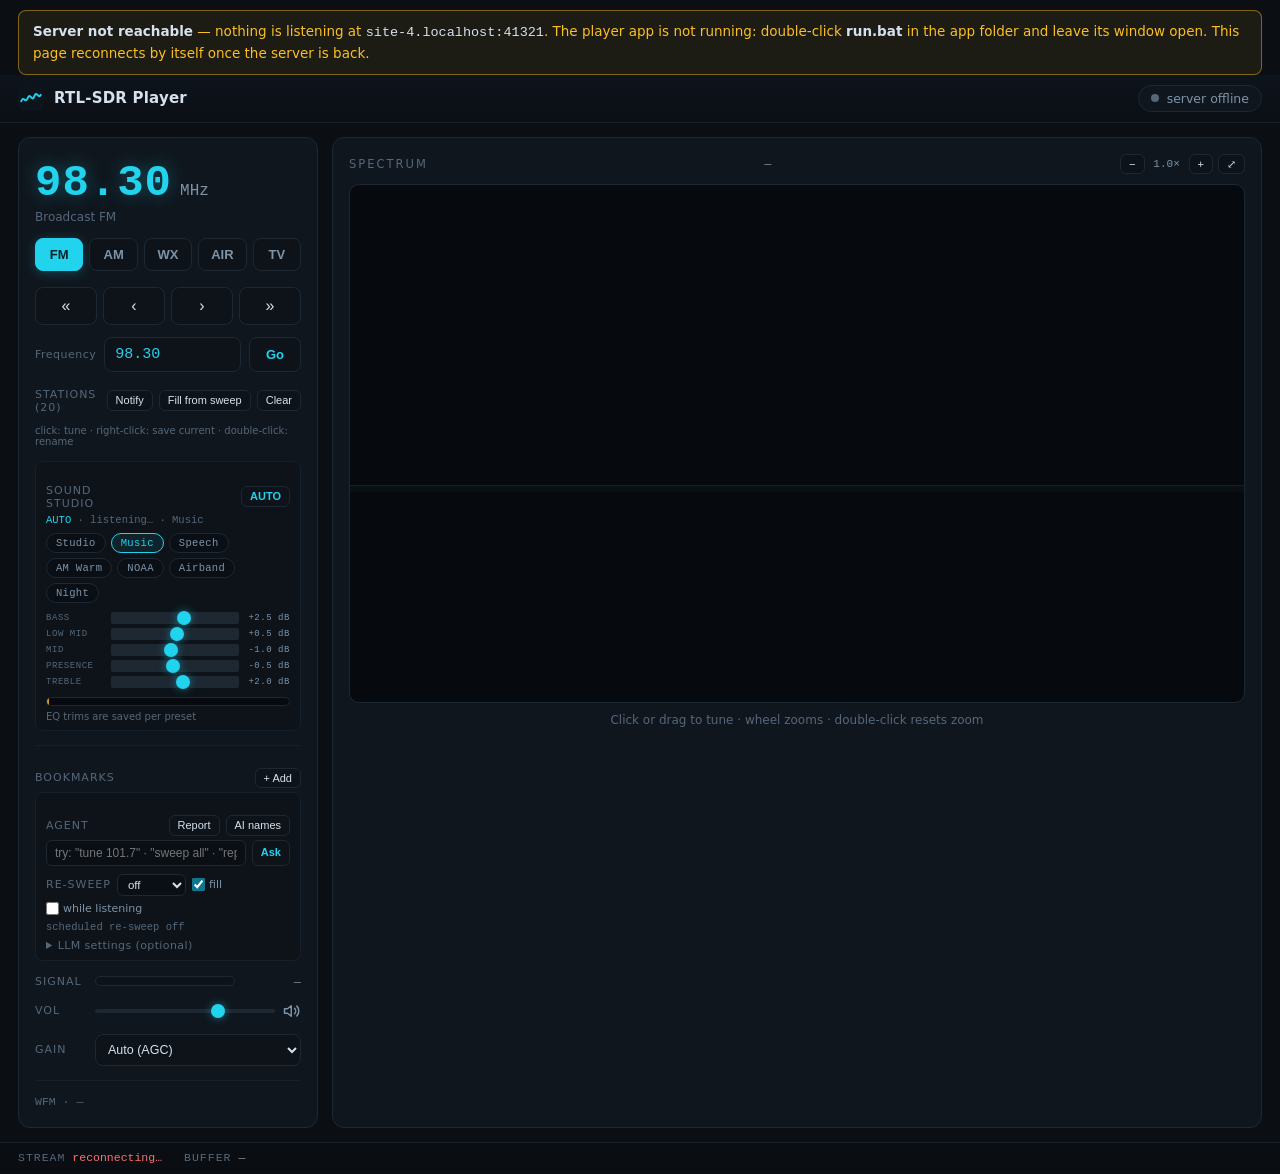
==== commit d575902c: "v1.6.0: preset change notifications, PI-based online callsign lookup, adaptive AM sweep sensitivity," ====
--- a/web/index.html
+++ b/web/index.html
@@ -72,6 +72,8 @@
         <div class="mem-head">
           <span class="lbl">STATIONS (20)</span>
           <span class="st-actions">
+            <button id="st-notify" class="btn btn-mini"
+                    title="Desktop notifications when the preset bank changes (scheduled re-sweep auto-fill, online PI lookup renames, AI naming)">Notify</button>
             <button id="st-fill" class="btn btn-mini"
                     title="Fill all 20 slots from the last band sweep (strongest first)">Fill from sweep</button>
             <button id="st-clear" class="btn btn-mini" title="Empty all 20 slots">Clear</button>
@@ -79,6 +81,21 @@
         </div>
         <div class="st-grid" id="st-grid"></div>
         <div class="st-hint">click: tune &middot; right-click: save current &middot; double-click: rename</div>
+      </div>
+
+      <div class="studio" id="studio-panel">
+        <div class="mem-head">
+          <span class="lbl">SOUND STUDIO</span>
+          <span class="st-actions">
+            <button id="ss-auto" class="btn btn-mini btn-accent"
+                    title="Pick the studio preset automatically from the station type (band + RDS programme type)">AUTO</button>
+          </span>
+        </div>
+        <div class="ss-type" id="ss-type">listening&hellip;</div>
+        <div class="ss-chips" id="ss-chips"></div>
+        <div class="ss-eq" id="ss-eq"></div>
+        <div class="ss-vu" title="Output level (post-EQ, post-compressor)"><div class="ss-vu-fill" id="ss-vu-fill"></div><div class="ss-vu-peak" id="ss-vu-peak"></div></div>
+        <div class="st-hint">EQ trims are saved per preset</div>
       </div>
 
       <div class="bookmarks" id="bookmarks-panel">
@@ -204,10 +221,16 @@
             <label><input type="checkbox" class="sweep-band" value="wx" checked>WX</label>
             <label><input type="checkbox" class="sweep-band" value="air" checked>AIR</label>
           </span>
+          <select id="am-sens" title="AM sweep sensitivity: how far above the measured AM noise floor a carrier must rise to count as a station">
+            <option value="low">AM low</option>
+            <option value="medium" selected>AM med</option>
+            <option value="high">AM high</option>
+          </select>
           <button id="sweep-btn" class="btn btn-mini btn-accent"
                   title="Sweep every channel of the checked bands, measure power, decode RDS names — then use Fill from sweep">
             All bands</button>
         </div>
+        <div class="am-floor" id="am-floor" hidden></div>
         <div class="sweep-results" id="sweep-results"></div>
         <div class="scan-row sq-row">
           <span class="lbl">SQL</span>
@@ -273,6 +296,8 @@
   <span class="stat stat-right" id="stat-note"></span>
 </footer>
 
+<div id="toasts"></div>
+
 <script src="app.js"></script>
 </body>
 </html>
--- a/web/style.css
+++ b/web/style.css
@@ -602,3 +602,127 @@
 .st-slot .st-ai { color: var(--accent); font-size: 9px; margin-left: 3px; }
 .st-slot.locked { border-right: 2px solid rgba(251, 191, 36, .55); }
 .ag-sched .lbl, .ag-row .lbl { width: auto; flex: 0 0 auto; }
+
+/* ---------- v1.6: AM sweep sensitivity readout ---------- */
+.am-floor {
+  font-family: var(--mono);
+  font-size: 10px;
+  color: var(--text-faint);
+  margin-top: 3px;
+  letter-spacing: .03em;
+}
+.am-floor.probe { color: var(--amber); }
+
+/* ---------- v1.6: sound studio ---------- */
+.studio {
+  border: 1px solid var(--border-soft);
+  border-radius: 8px;
+  padding: 10px 10px 8px;
+  margin-bottom: 14px;
+  background: var(--panel-2);
+}
+.ss-type {
+  font-family: var(--mono);
+  font-size: 10.5px;
+  color: var(--text-faint);
+  margin-bottom: 7px;
+  overflow: hidden;
+  white-space: nowrap;
+  text-overflow: ellipsis;
+}
+.ss-type b { color: var(--accent); font-weight: normal; }
+.ss-chips { display: flex; flex-wrap: wrap; gap: 5px; margin-bottom: 9px; }
+.ss-chip {
+  background: #0a0f15;
+  border: 1px solid var(--border);
+  border-radius: 12px;
+  color: var(--text-dim);
+  font-size: 10.5px;
+  font-family: var(--mono);
+  padding: 3px 9px;
+  cursor: pointer;
+  letter-spacing: .03em;
+}
+.ss-chip:hover { border-color: var(--accent-dim); color: var(--text); }
+.ss-chip.active {
+  border-color: var(--accent);
+  color: var(--accent);
+  background: rgba(34, 211, 238, .08);
+}
+.ss-eq { display: flex; flex-direction: column; gap: 4px; margin-bottom: 9px; }
+.ss-band {
+  display: flex;
+  align-items: center;
+  gap: 7px;
+  font-family: var(--mono);
+  font-size: 9px;
+  color: var(--text-faint);
+  letter-spacing: .06em;
+}
+.ss-band .ss-lbl { width: 58px; flex: 0 0 auto; }
+.ss-band input[type="range"] {
+  flex: 1;
+  min-width: 0;
+  accent-color: var(--accent-dim);
+  height: 12px;
+}
+.ss-band .ss-val {
+  width: 44px;
+  flex: 0 0 auto;
+  text-align: right;
+  color: var(--text-dim);
+}
+.ss-vu {
+  position: relative;
+  height: 9px;
+  background: #060a0e;
+  border: 1px solid var(--border);
+  border-radius: 5px;
+  overflow: hidden;
+}
+.ss-vu-fill {
+  height: 100%;
+  width: 0%;
+  background: linear-gradient(90deg, #0e7490, #22d3ee 60%, #34d399);
+  transition: width .07s linear;
+}
+.ss-vu-peak {
+  position: absolute;
+  top: 0;
+  left: 0%;
+  width: 2px;
+  height: 100%;
+  background: var(--amber);
+  opacity: .8;
+}
+
+/* ---------- v1.6: in-page toasts (notification fallback) ---------- */
+#toasts {
+  position: fixed;
+  right: 14px;
+  bottom: 46px;
+  display: flex;
+  flex-direction: column;
+  gap: 8px;
+  z-index: 60;
+  pointer-events: none;
+}
+.toast {
+  background: #101822;
+  border: 1px solid rgba(34, 211, 238, .3);
+  border-left: 3px solid var(--accent);
+  color: var(--text);
+  padding: 9px 12px;
+  border-radius: 8px;
+  font-size: 12px;
+  line-height: 1.4;
+  max-width: 330px;
+  box-shadow: 0 8px 24px rgba(0, 0, 0, .55);
+  animation: toast-in .18s ease-out;
+}
+.toast b { color: var(--accent); font-weight: 600; }
+.toast .t-sub { color: var(--text-dim); font-size: 11px; margin-top: 2px; }
+@keyframes toast-in {
+  from { opacity: 0; transform: translateY(6px); }
+  to { opacity: 1; transform: none; }
+}
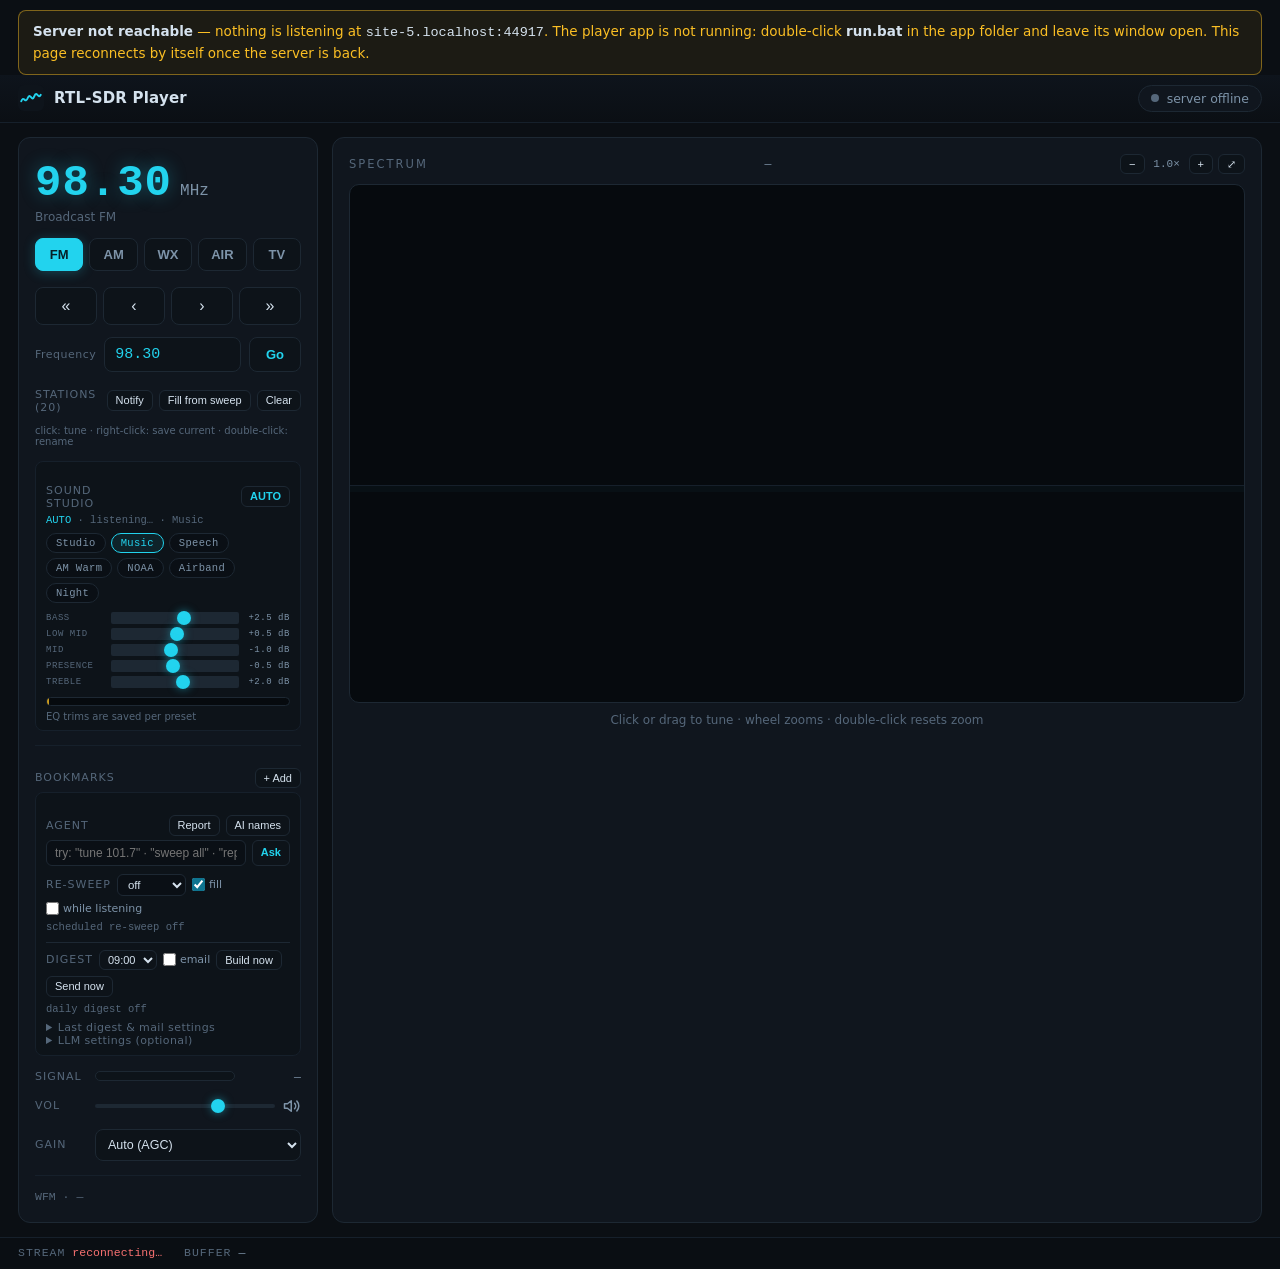
==== commit c5c342d7: "v1.7.0: scheduled-sweep change digest (log+email), spectrum-wide RDS audit, Dockerfile for Ubuntu se" ====
--- a/web/index.html
+++ b/web/index.html
@@ -141,6 +141,45 @@
             <input type="checkbox" id="ag-listen">while listening</label>
         </div>
         <div class="ag-status" id="ag-status">scheduled re-sweep off</div>
+        <div class="ag-digest">
+          <div class="ag-sched">
+            <span class="lbl">DIGEST</span>
+            <select id="dg-hour" title="Daily summary of scheduled-sweep preset changes, written to the log folder; optionally emailed">
+              <option value="">off</option>
+              <option value="6">06:00</option>
+              <option value="9" selected>09:00</option>
+              <option value="12">12:00</option>
+              <option value="18">18:00</option>
+              <option value="21">21:00</option>
+            </select>
+            <label class="ag-cb" title="Email the digest when it is built (SMTP settings below)">
+              <input type="checkbox" id="dg-email">email</label>
+            <button id="dg-build" class="btn btn-mini"
+                    title="Compile today's changes into the digest right now">Build now</button>
+            <button id="dg-send" class="btn btn-mini"
+                    title="Build the digest and email it immediately">Send now</button>
+          </div>
+          <div class="ag-status" id="dg-status">daily digest off</div>
+          <details class="ag-adv">
+            <summary>Last digest &amp; mail settings</summary>
+            <pre class="dg-text" id="dg-text">(no digest built yet)</pre>
+            <div class="ag-adv-grid">
+              <label>SMTP host
+                <input id="dg-host" placeholder="smtp.gmail.com" spellcheck="false" autocomplete="off"></label>
+              <label>Port
+                <input id="dg-port" type="number" value="587" min="1" max="65535"></label>
+              <label>User
+                <input id="dg-user" placeholder="you@gmail.com" spellcheck="false" autocomplete="off"></label>
+              <label>Password
+                <input id="dg-pass" type="password" placeholder="app password (stored locally only)" autocomplete="off"></label>
+              <label>From
+                <input id="dg-from" placeholder="you@gmail.com" spellcheck="false" autocomplete="off"></label>
+              <label>To
+                <input id="dg-to" placeholder="you@gmail.com" spellcheck="false" autocomplete="off"></label>
+              <button id="dg-save" class="btn btn-mini">Save mail settings</button>
+            </div>
+          </details>
+        </div>
         <details class="ag-adv">
           <summary>LLM settings (optional)</summary>
           <div class="ag-adv-grid">
@@ -232,6 +271,19 @@
         </div>
         <div class="am-floor" id="am-floor" hidden></div>
         <div class="sweep-results" id="sweep-results"></div>
+        <div class="scan-row sweep-row">
+          <span class="lbl">AUDIT</span>
+          <select id="audit-dwell" title="Time spent per FM channel decoding RDS during the audit">
+            <option value="3">3 s</option>
+            <option value="5" selected>5 s</option>
+            <option value="8">8 s</option>
+            <option value="12">12 s</option>
+          </select>
+          <button id="audit-btn" class="btn btn-mini btn-accent"
+                  title="RDS audit: dwell on every FM station found by the sweep and score its reception (PI stability, PS completeness, programme type, block errors)">RDS audit</button>
+        </div>
+        <div class="audit-summary" id="audit-summary" hidden></div>
+        <div class="audit-results" id="audit-results"></div>
         <div class="scan-row sq-row">
           <span class="lbl">SQL</span>
           <input type="range" id="squelch" min="-60" max="-5" value="-30" step="1">
--- a/web/style.css
+++ b/web/style.css
@@ -726,3 +726,69 @@
   from { opacity: 0; transform: translateY(6px); }
   to { opacity: 1; transform: none; }
 }
+
+/* ---------- v1.7: RDS audit + scheduled-sweep change digest ---------- */
+.audit-row { margin-top: 2px; }
+.audit-summary {
+  font-family: var(--mono);
+  font-size: 9.5px;
+  letter-spacing: .04em;
+  color: var(--text-dim);
+  padding: 5px 2px 3px;
+}
+.audit-results { display: flex; flex-direction: column; gap: 2px; }
+.audit-item {
+  display: grid;
+  grid-template-columns: minmax(64px, 1.5fr) 44px 38px minmax(56px, 1.2fr) minmax(48px, 1fr) minmax(64px, 1fr) 30px;
+  gap: 5px;
+  align-items: baseline;
+  font-family: var(--mono);
+  font-size: 10px;
+  padding: 4px 6px;
+  border-radius: 6px;
+  border: 1px solid var(--border);
+  background: rgba(14, 20, 27, .55);
+  cursor: pointer;
+}
+.audit-item:hover { border-color: rgba(34, 211, 238, .4); }
+.audit-item .ar-name { color: var(--text); overflow: hidden; text-overflow: ellipsis; white-space: nowrap; }
+.audit-item .ar-freq { color: var(--accent); }
+.audit-item .ar-pi { color: var(--text-dim); }
+.audit-item .ar-ps { color: var(--text-dim); overflow: hidden; text-overflow: ellipsis; white-space: nowrap; }
+.audit-item .ar-pty { color: var(--text-faint); font-size: 9px; }
+.audit-item .ar-stat { color: var(--text-faint); font-size: 9px; text-align: right; }
+.audit-item .ar-score {
+  text-align: center;
+  font-weight: 700;
+  border-radius: 5px;
+  padding: 1px 0;
+}
+.audit-item .ar-score.good { color: #34d399; background: rgba(52, 211, 153, .12); }
+.audit-item .ar-score.mid  { color: #fbbf24; background: rgba(251, 191, 36, .10); }
+.audit-item .ar-score.low  { color: #f87171; background: rgba(248, 113, 113, .10); }
+
+/* digest block inside the agent panel */
+.ag-digest { margin-top: 9px; padding-top: 7px; border-top: 1px solid var(--border); }
+.ag-digest .ag-sched { display: flex; align-items: center; gap: 6px; flex-wrap: wrap; }
+.ag-digest .ag-sched select {
+  background: #0d1319;
+  color: var(--text);
+  border: 1px solid var(--border);
+  border-radius: 6px;
+  font-size: 11px;
+  padding: 2px 4px;
+}
+.dg-text {
+  font-family: var(--mono);
+  font-size: 9.5px;
+  line-height: 1.45;
+  color: var(--text-dim);
+  white-space: pre-wrap;
+  background: #0a0f15;
+  border: 1px solid var(--border);
+  border-radius: 6px;
+  padding: 7px 8px;
+  margin: 0 0 8px;
+  max-height: 180px;
+  overflow: auto;
+}
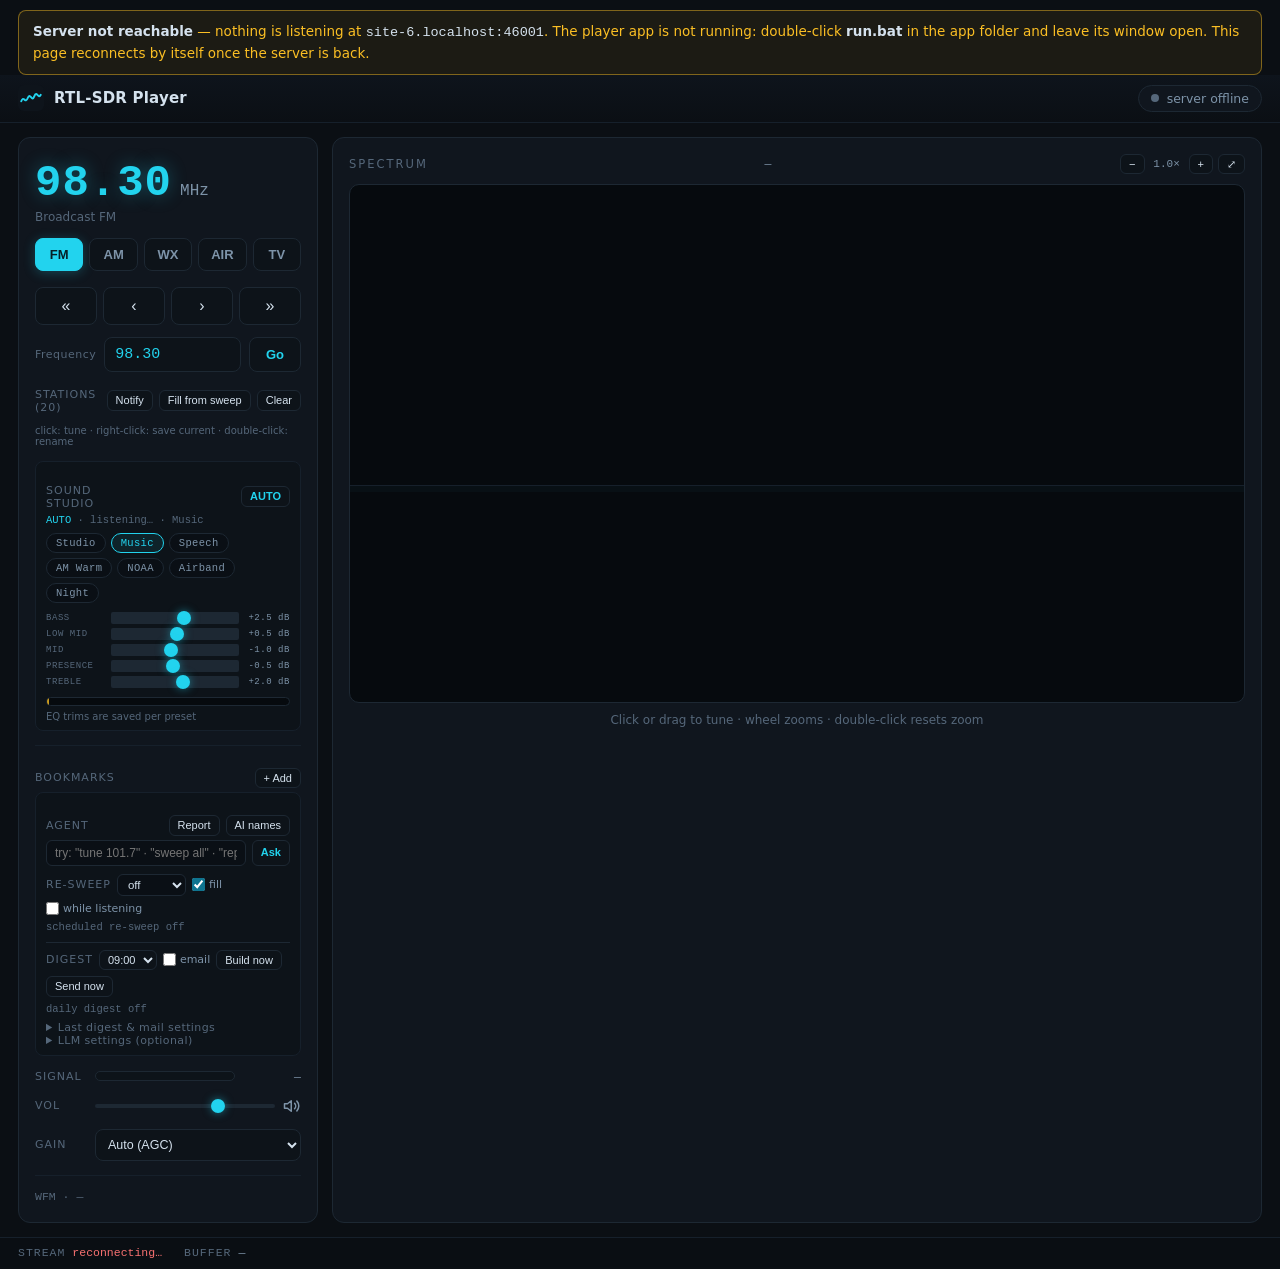
==== commit 79096d73: "v1.7.2: dongle diagnostics for Linux - sysfs USB probe (DVB driver claim / udev perms / Docker passt" ====
--- a/web/index.html
+++ b/web/index.html
@@ -16,6 +16,7 @@
   app folder and leave its window open. This page reconnects by itself once
   the server is back.
 </div>
+<div id="device-hint" hidden></div>
 
 <header class="topbar">
   <div class="brand">
--- a/web/style.css
+++ b/web/style.css
@@ -44,6 +44,21 @@
 #offline-banner strong { color: var(--text); }
 #offline-banner .off-host { font-family: var(--mono); color: var(--text); }
 
+/* v1.7.2: dongle diagnostics banner (shown when the app fell back to the
+   simulator and the USB probe has something to say) */
+#device-hint {
+  margin: 10px 18px 0;
+  padding: 10px 14px;
+  border: 1px solid rgba(251, 191, 36, .45);
+  border-radius: 8px;
+  background: rgba(251, 191, 36, .07);
+  color: var(--amber);
+  font-size: 13.5px;
+  line-height: 1.55;
+  white-space: pre-wrap;
+}
+#device-hint b { color: var(--text); }
+
 /* ---------- top bar ---------- */
 .topbar {
   display: flex; align-items: center; justify-content: space-between;
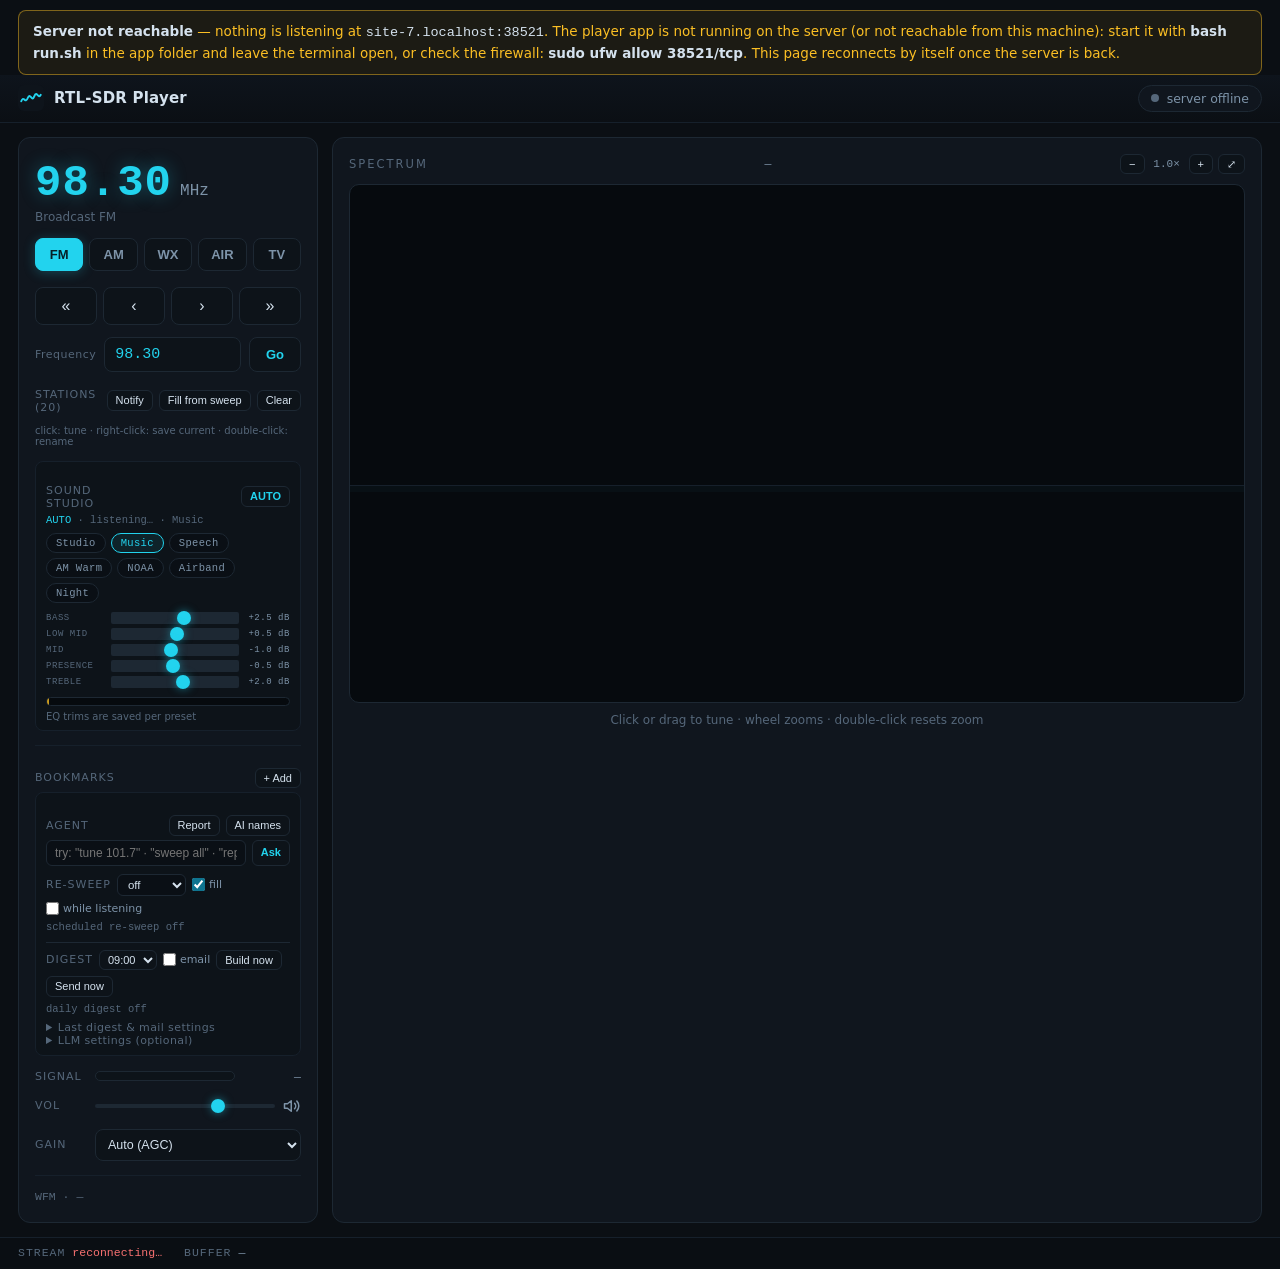
==== commit ba93c2d9: "v1.7.3: one-command run.sh (venv+deps+--share), LAN-aware startup banner, platform-aware offline ban" ====
--- a/web/index.html
+++ b/web/index.html
@@ -12,9 +12,8 @@
 <div id="offline-banner" hidden>
   <strong>Server not reachable</strong> — nothing is listening at
   <span class="off-host" id="offline-host">localhost:8515</span>.
-  The player app is not running: double-click <strong>run.bat</strong> in the
-  app folder and leave its window open. This page reconnects by itself once
-  the server is back.
+  <span id="off-fix"></span>
+  This page reconnects by itself once the server is back.
 </div>
 <div id="device-hint" hidden></div>
 
